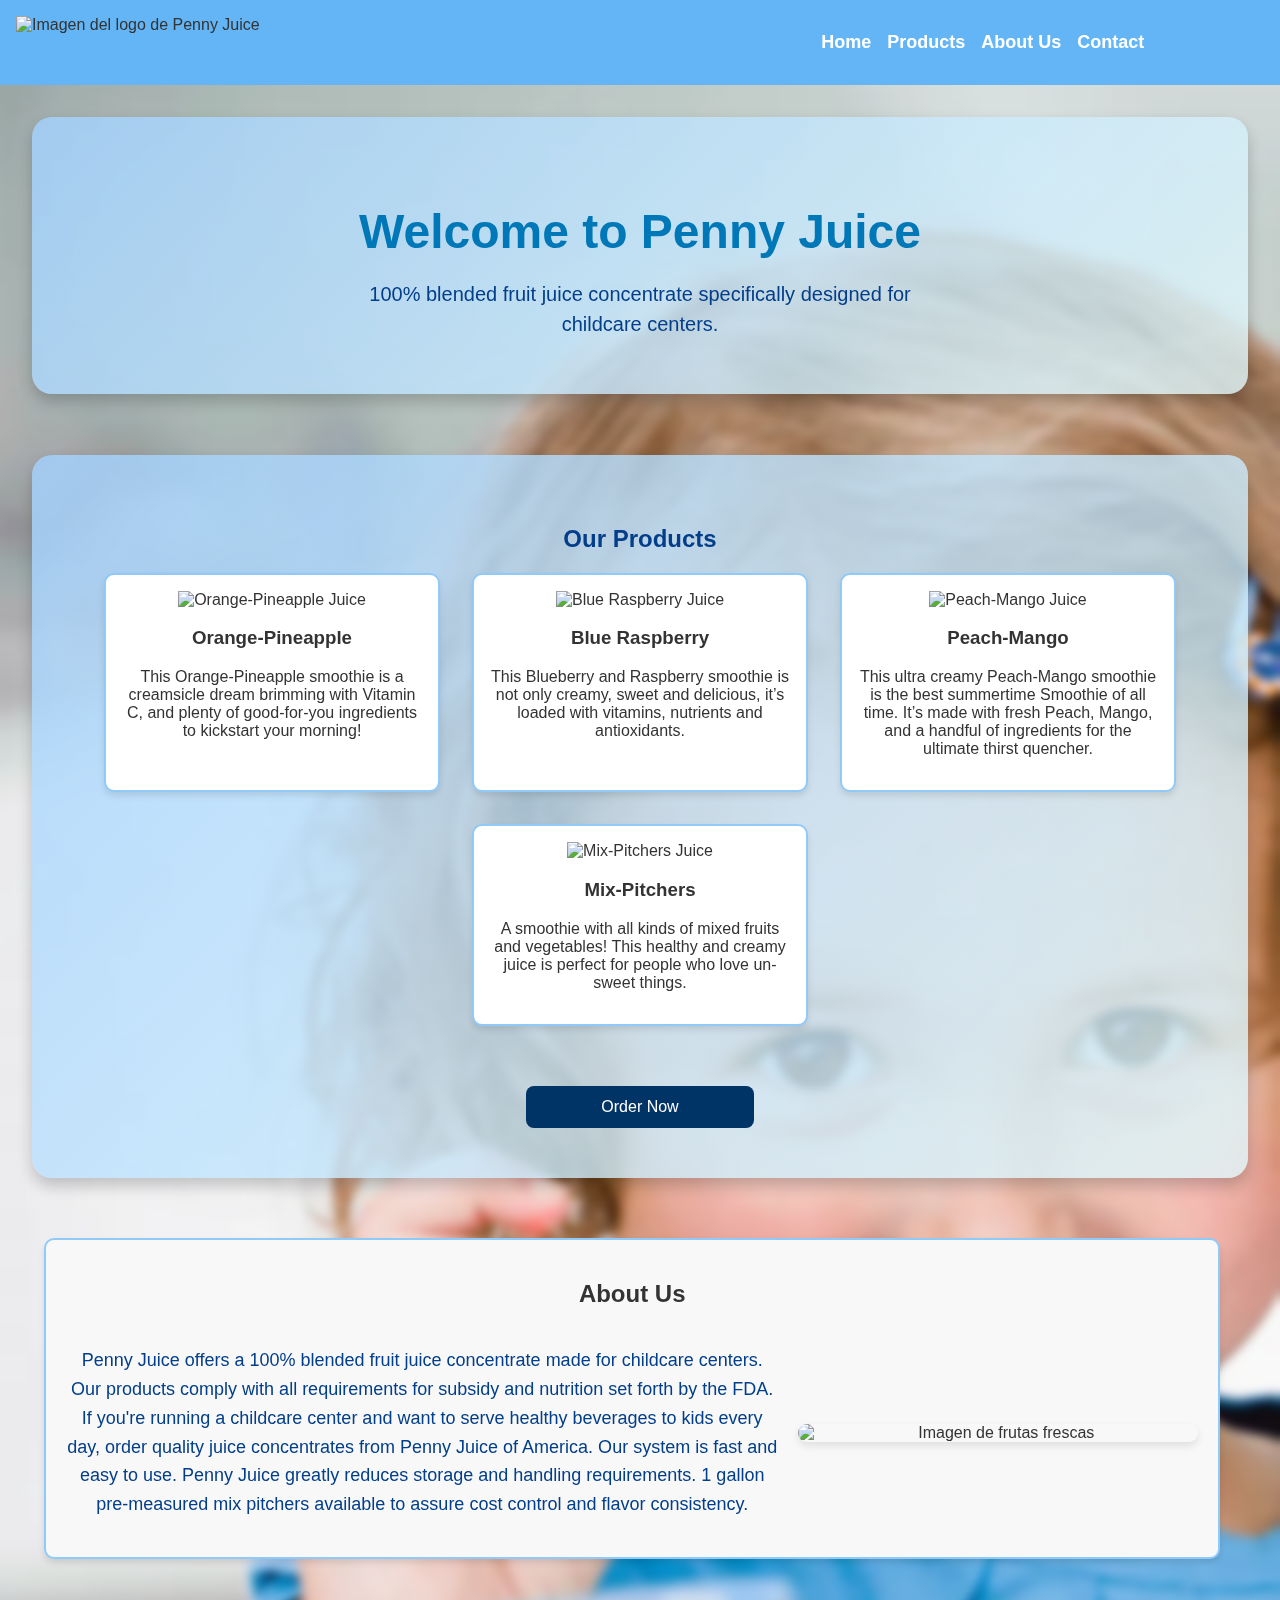
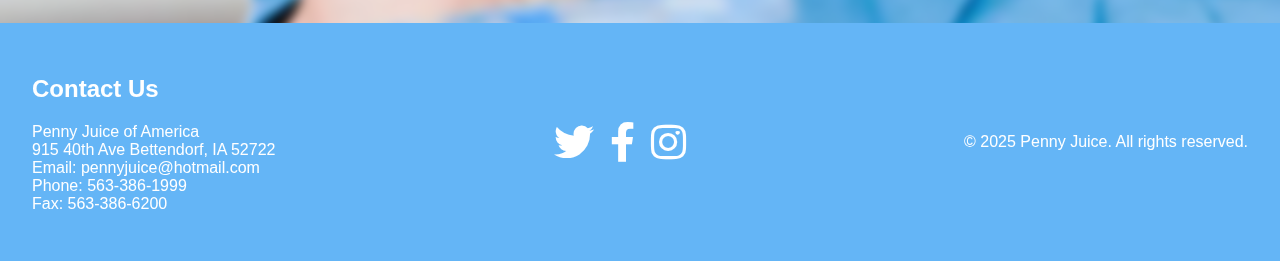
==== index.html @ eb6d6c3b "Cambio al nombre del html y se agrega tabindex y aria" ====
<!DOCTYPE html>
<html lang="en">

<head>
    <meta charset="UTF-8">
    <meta name="viewport" content="width=device-width, initial-scale=1.0">
    <title>Penny Juice of America</title>
    <link rel="stylesheet" href="style.css">
    <link rel="stylesheet" href="https://cdnjs.cloudflare.com/ajax/libs/font-awesome/6.0.0-beta3/css/all.min.css">
</head>

<body>
    <header role="banner">
        <img src="https://le-cdn.hibuwebsites.com/767557674d6e4362acfa088c81c84a89/dms3rep/multi/opt/pennyjuice-logo-462w.png"
            alt="Imagen del logo de Penny Juice" tabindex="0">
        <nav role="navigation" aria-label="Main Navigation">
            <ul>
                <li><a href="#home" tabindex="0">Home</a></li>
                <li><a href="#products" tabindex="0">Products</a></li>
                <li><a href="#about" tabindex="0">About Us</a></li>
                <li><a href="#contact" tabindex="0">Contact</a></li>
            </ul>
        </nav>
    </header>
    
    <main role="main">
        <section class="welcome-section" aria-labelledby="welcome-title" tabindex="0">
            <h1 id="welcome-title">Welcome to Penny Juice</h1>
            <p>100% blended fruit juice concentrate specifically designed for childcare centers.</p>
        </section>
        <section id="products" aria-labelledby="products-title" tabindex="0">
            <h2 id="products-title">Our Products</h2>
            <div class="products-container" role="region" aria-label="Product List">
                <article role="article" tabindex="0">
                    <img src="https://i.ibb.co/k2pTCbC/Mandarin-Breakfast-Smoothie-main-1-640x640.webp" alt="Orange-Pineapple Juice">
                    <h3>Orange-Pineapple</h3>
                    <p>This Orange-Pineapple smoothie is a creamsicle dream brimming with Vitamin C, and plenty of good-for-you ingredients to kickstart your morning!</p>
                </article>
                <article role="article" tabindex="0">
                    <img src="https://i.ibb.co/XjYP3Bz/Blueberry-Smoothie-8-500x500.webp" alt="Blue Raspberry Juice">
                    <h3>Blue Raspberry</h3>
                    <p>This Blueberry and Raspberry smoothie is not only creamy, sweet and delicious, it’s loaded with vitamins, nutrients and antioxidants.</p>
                </article>
                <article role="article" tabindex="0">
                    <img src="https://i.ibb.co/G3jNgqs/Turmeric-Smoothie-4-500x500.webp" alt="Peach-Mango Juice">
                    <h3>Peach-Mango</h3>
                    <p>This ultra creamy Peach-Mango smoothie is the best summertime Smoothie of all time. It’s made with fresh Peach, Mango, and a handful of ingredients for the ultimate thirst quencher.</p>
                </article>
                <article role="article" tabindex="0">
                    <img src="https://i.ibb.co/v4XsnVM/Apple-Carrot-Beet-Smoothie-4-500x500.webp" alt="Mix-Pitchers Juice">
                    <h3>Mix-Pitchers</h3>
                    <p>A smoothie with all kinds of mixed fruits and vegetables! This healthy and creamy juice is perfect for people who love un-sweet things.</p>
                </article>
            </div>
            <button class="button" aria-label="Order Now Button" tabindex="0">Order Now</button>
        </section>
        
        <section id="contact-about" aria-labelledby="about-title" tabindex="0">
            <article role="region" aria-label="About Us">
                <h2 id="about-title">About Us</h2>
                <div class="about-container">
                    <p>Penny Juice offers a 100% blended fruit juice concentrate made for childcare centers.<br>
                        Our products comply with all requirements for subsidy and nutrition set forth by the FDA.
                        If you're running a childcare center and want to serve healthy beverages to kids every day,
                        order quality juice concentrates from Penny Juice of America.
                        Our system is fast and easy to use. Penny Juice greatly reduces storage and handling
                        requirements. 1 gallon pre-measured mix pitchers available to assure cost control and flavor consistency.
                    </p>
                    <img src="https://le-cdn.hibuwebsites.com/767557674d6e4362acfa088c81c84a89/dms3rep/multi/opt/shutterstock_250944082-547w.jpg" alt="Imagen de frutas frescas" tabindex="0">
                </div>
            </article>
        </section>
    </main>

    <footer role="contentinfo" tabindex="0">
        <div class="footer-container">
            <div class="contact" role="region" aria-label="Contact Information" tabindex="0">
                <h2>Contact Us</h2>
                <p>Penny Juice of America<br>
                    915 40th Ave Bettendorf, IA 52722<br>
                    Email: pennyjuice@hotmail.com<br>
                    Phone: 563-386-1999<br>
                    Fax: 563-386-6200</p>
            </div>

            <div class="social-medias" role="region" aria-label="Social Media Links" tabindex="0">
                <a href="#" aria-label="Twitter" tabindex="0"><i class="fab fa-twitter"></i></a>
                <a href="#" aria-label="Facebook" tabindex="0"><i class="fab fa-facebook-f"></i></a>
                <a href="#" aria-label="Instagram" tabindex="0"><i class="fab fa-instagram"></i></a>
            </div>

            <p class="rights" tabindex="0">&copy; 2025 Penny Juice. All rights reserved.</p>
        </div>

    </footer>
</body>

</html>
---- style.css ----
body {
    font-family: Arial, sans-serif;
    background-color: #b3e5fc;
    background-repeat: no-repeat;
    background-size: cover;
    backdrop-filter: blur(5px);
    background-image: url('./img/ninios_pennyjuice.png');
    color: #333;
    margin: 0;
    padding: 0;
    min-height: 100vh;
    margin: 0;
}

header {
    background-color: #64b5f6;
    padding: 1rem;
    display: flex;
    gap: 45%;
}
nav{
    float: right;
}
nav ul {
    list-style: none;
    padding: 0;
    display: flex;
    justify-content: right;
    gap: 1rem;
}

nav a {
    text-decoration: none;
    color: white;
    font-weight: bold;
    font-size: large;
}
header img {
    justify-content: left;
    width: auto;
}

main {
    padding: 2rem;
    text-align: center;
}

.productos-container {
    display: flex;
    justify-content: center;
    gap: 2rem;
    flex-wrap: wrap;
}

#products{
    margin-top: 5%;
    background: linear-gradient(135deg, rgba(162, 210, 255, 0.8), rgba(224, 247, 250, 0.8));
    padding: 50px 8px;
    text-align: center;
    border-radius: 20px;
    box-shadow: 0 8px 15px rgba(0,0,0,0.2);
}

#products h2{
    color:#023e8a;
}

article {
    background: #e3f2fd;
    padding: 1rem;
    border-radius: 10px;
    box-shadow: 0 4px 6px rgba(0, 0, 0, 0.1);
    max-width: 300px;
    border: 2px solid #90caf9;
}

footer {
    background-color: #64b5f6;
    color: white;
    text-align: center;
    padding: 1rem;
    margin-top: 2rem;
}

img {
    max-width: 75%;
}

.products-container {
    display: flex;
    justify-content: center;
    gap: 2rem;
    flex-wrap: wrap;
}

article {
    background: white;
    padding: 1rem;
    border-radius: 10px;
    box-shadow: 0 4px 6px rgba(0, 0, 0, 0.1);
    max-width: 300px;
}

.about{
    margin-top: 5%;
    background: linear-gradient(135deg, rgba(162, 210, 255, 0.8), rgba(224, 247, 250, 0.8));
    padding: 50px 8px;
    text-align: center;
    border-radius: 20px;
    box-shadow: 0 8px 15px rgba(0,0,0,0.2);
}
.about-container {
    display: flex;
    align-items: center;
    gap: 20px;
}
.about-container p {
    flex: 1;
    font-size: 18px;
    line-height: 1.6;
    color: #023e8a;
}
.about-container img {
    width: 400px;
    border-radius: 15px;
    box-shadow: 0 4px 8px rgba(0, 0, 0, 0.1);
}
#contact-about {
    margin-top: 5%;
    padding-left: 1%;
    padding-right: 1%;
    display: flex;
    justify-content: space-between;
    gap: 20px;
}

#contact-about article {
    min-width: 95%;
    padding: 20px;
    background-color: #f8f8f8; 
    border-radius: 10px;
}

.footer-container{
    display: flex;
    justify-content: space-between;
    align-items: center;
    padding: 1rem;
}

.rights {
    text-align: right;
}

.contact {
    text-align: left;
}

.social-medias{
    display: flex;
    justify-content: center;
    gap: 1rem;
}

.social-medias i{
    font-size: 2.5rem;
    color: white;
}

.welcome-section {
    background: linear-gradient(135deg, rgba(162, 210, 255, 0.8), rgba(224, 247, 250, 0.8));
    padding: 55px 20px;
    text-align: center;
    border-radius: 20px;
    box-shadow: 0 8px 15px rgba(0,0,0,0.2);
}
.welcome-section h1 {
    font-size: 48px;
    font-family: 'Comic Sans MS', cursive, sans-serif;
    color: #0077b6;
    margin-bottom: 20px;
}
.welcome-section p {
    font-size: 20px;
    color: #023e8a;
    max-width: 600px;
    margin: 0 auto;
    line-height: 1.5;
}
.button {
    margin-top: 5%;
    background-color: #003366; /* Azul oscuro */
    color: #ffffff; /* Texto blanco */
    padding: 12px 75px;
    border: none;
    border-radius: 8px;
    font-size: 16px;
    cursor: pointer;
    transition: background-color 0.3s;
  }
  
  .button:hover {
    background-color: #002244; /* Azul más oscuro al pasar el cursor */
  }
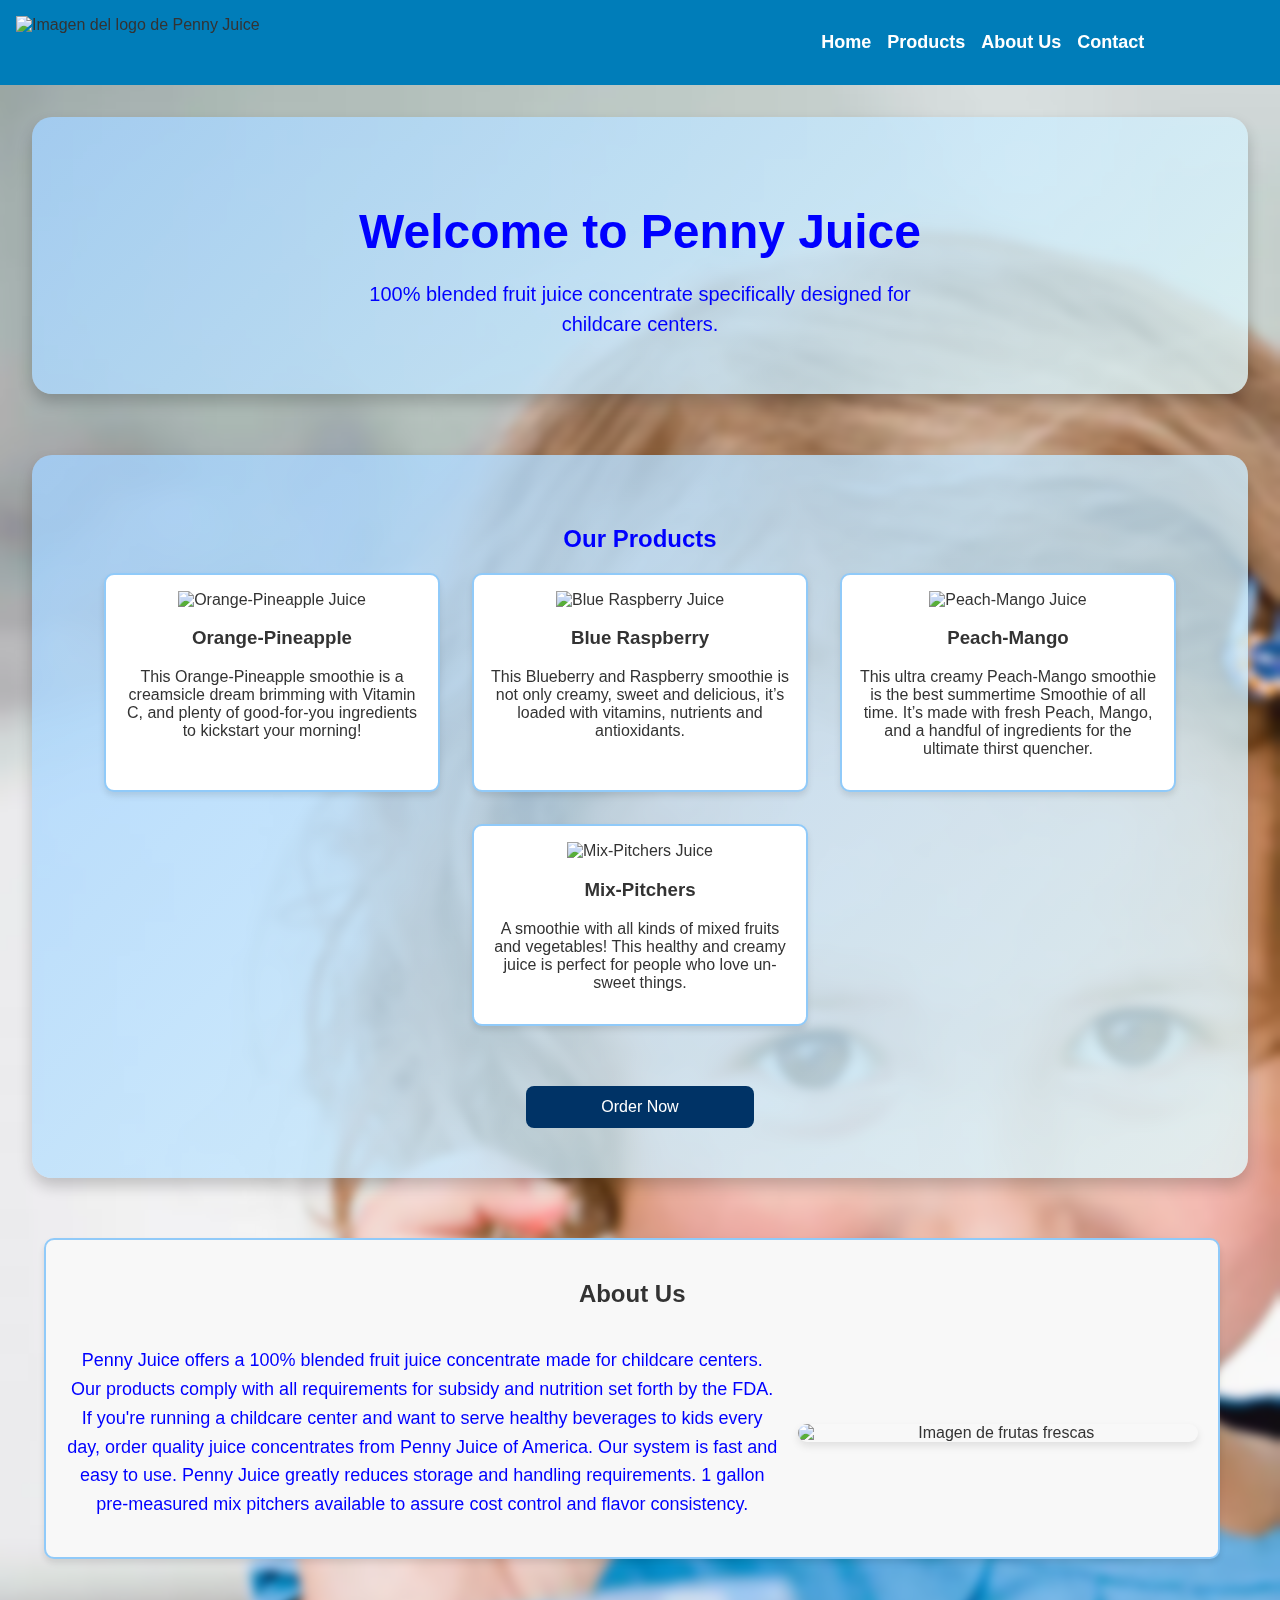
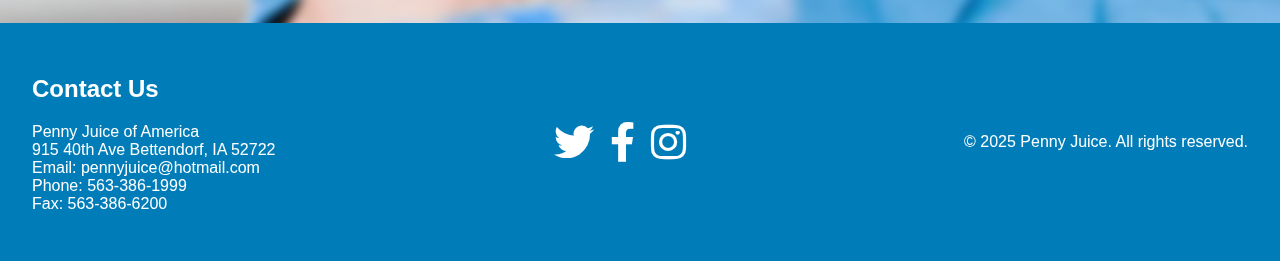
==== commit 29dcb74f: "Se agrega la etiqueta meta description" ====
--- a/index.html
+++ b/index.html
@@ -4,6 +4,7 @@
 <head>
     <meta charset="UTF-8">
     <meta name="viewport" content="width=device-width, initial-scale=1.0">
+    <meta name="description" content="Penny Juice, A juice familiar business which sells the best juices for childcare centers" />
     <title>Penny Juice of America</title>
     <link rel="stylesheet" href="style.css">
     <link rel="stylesheet" href="https://cdnjs.cloudflare.com/ajax/libs/font-awesome/6.0.0-beta3/css/all.min.css">
@@ -15,15 +16,15 @@
             alt="Imagen del logo de Penny Juice" tabindex="0">
         <nav role="navigation" aria-label="Main Navigation">
             <ul>
-                <li><a href="#home" tabindex="0">Home</a></li>
-                <li><a href="#products" tabindex="0">Products</a></li>
-                <li><a href="#about" tabindex="0">About Us</a></li>
-                <li><a href="#contact" tabindex="0">Contact</a></li>
+                <li><a href="#" tabindex="0">Home</a></li>
+                <li><a href="#" tabindex="0">Products</a></li>
+                <li><a href="#" tabindex="0">About Us</a></li>
+                <li><a href="#" tabindex="0">Contact</a></li>
             </ul>
         </nav>
     </header>
     
-    <main role="main">
+    <main>
         <section class="welcome-section" aria-labelledby="welcome-title" tabindex="0">
             <h1 id="welcome-title">Welcome to Penny Juice</h1>
             <p>100% blended fruit juice concentrate specifically designed for childcare centers.</p>
--- a/style.css
+++ b/style.css
@@ -13,7 +13,7 @@
 }
 
 header {
-    background-color: #64b5f6;
+    background-color: rgb(0, 125, 185);
     padding: 1rem;
     display: flex;
     gap: 45%;
@@ -62,7 +62,7 @@
 }
 
 #products h2{
-    color:#023e8a;
+    color:#0000FF;
 }
 
 article {
@@ -75,7 +75,7 @@
 }
 
 footer {
-    background-color: #64b5f6;
+    background-color: rgb(0, 125, 185);
     color: white;
     text-align: center;
     padding: 1rem;
@@ -118,7 +118,7 @@
     flex: 1;
     font-size: 18px;
     line-height: 1.6;
-    color: #023e8a;
+    color: #0000FF;
 }
 .about-container img {
     width: 400px;
@@ -177,20 +177,20 @@
 .welcome-section h1 {
     font-size: 48px;
     font-family: 'Comic Sans MS', cursive, sans-serif;
-    color: #0077b6;
+    color: #0000FF;
     margin-bottom: 20px;
 }
 .welcome-section p {
     font-size: 20px;
-    color: #023e8a;
+    color: #0000FF;
     max-width: 600px;
     margin: 0 auto;
     line-height: 1.5;
 }
 .button {
     margin-top: 5%;
-    background-color: #003366; /* Azul oscuro */
-    color: #ffffff; /* Texto blanco */
+    background-color: #003366;
+    color: #ffffff;
     padding: 12px 75px;
     border: none;
     border-radius: 8px;
@@ -200,5 +200,33 @@
   }
   
   .button:hover {
-    background-color: #002244; /* Azul más oscuro al pasar el cursor */
-  }+    background-color: #002244;
+  }
+
+  @media screen and (max-width: 768px) {
+    header {
+        flex-direction: column;
+        align-items: center;
+        text-align: center;
+    }
+    
+    nav ul {
+        flex-direction: column;
+        align-items: center;
+    }
+    
+    .products-container {
+        flex-direction: column;
+        align-items: center;
+    }
+    
+    .about-container {
+        flex-direction: column;
+        text-align: center;
+    }
+    
+    .footer-container {
+        flex-direction: column;
+        text-align: center;
+    }
+}